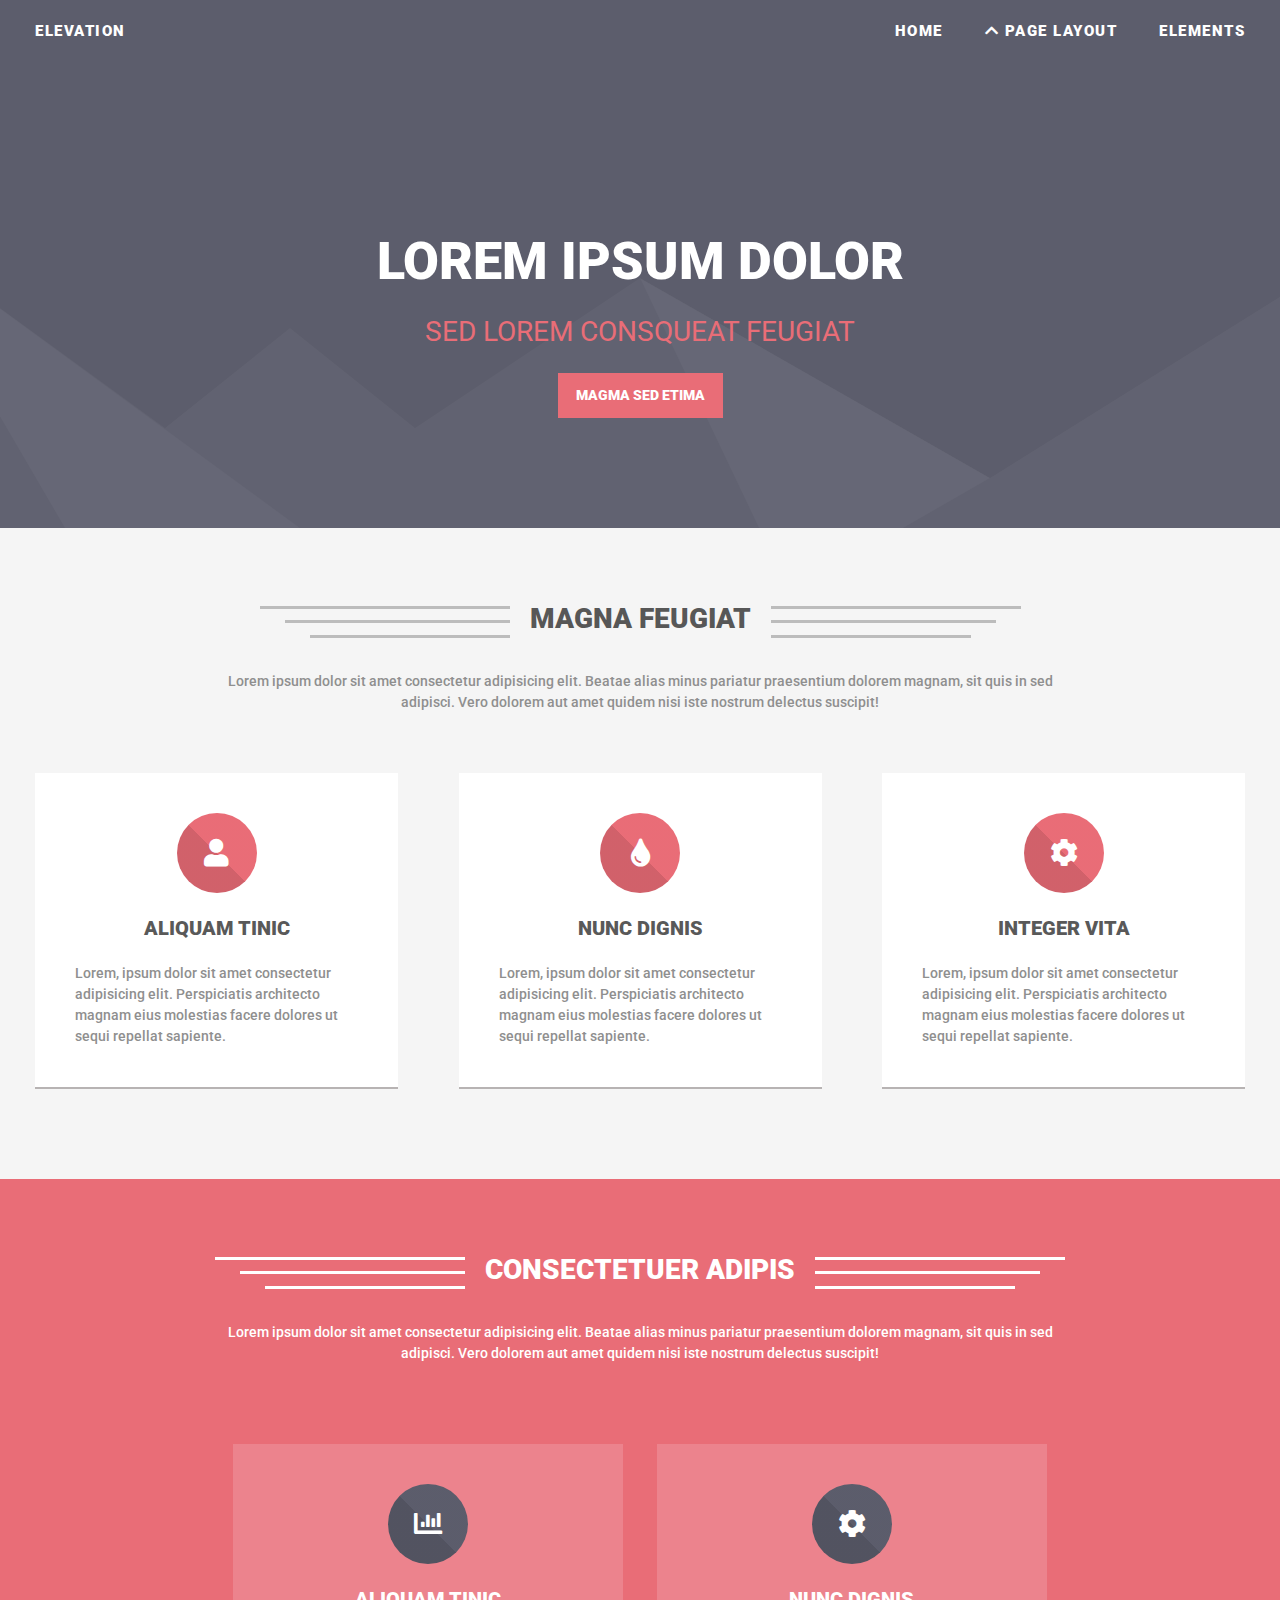
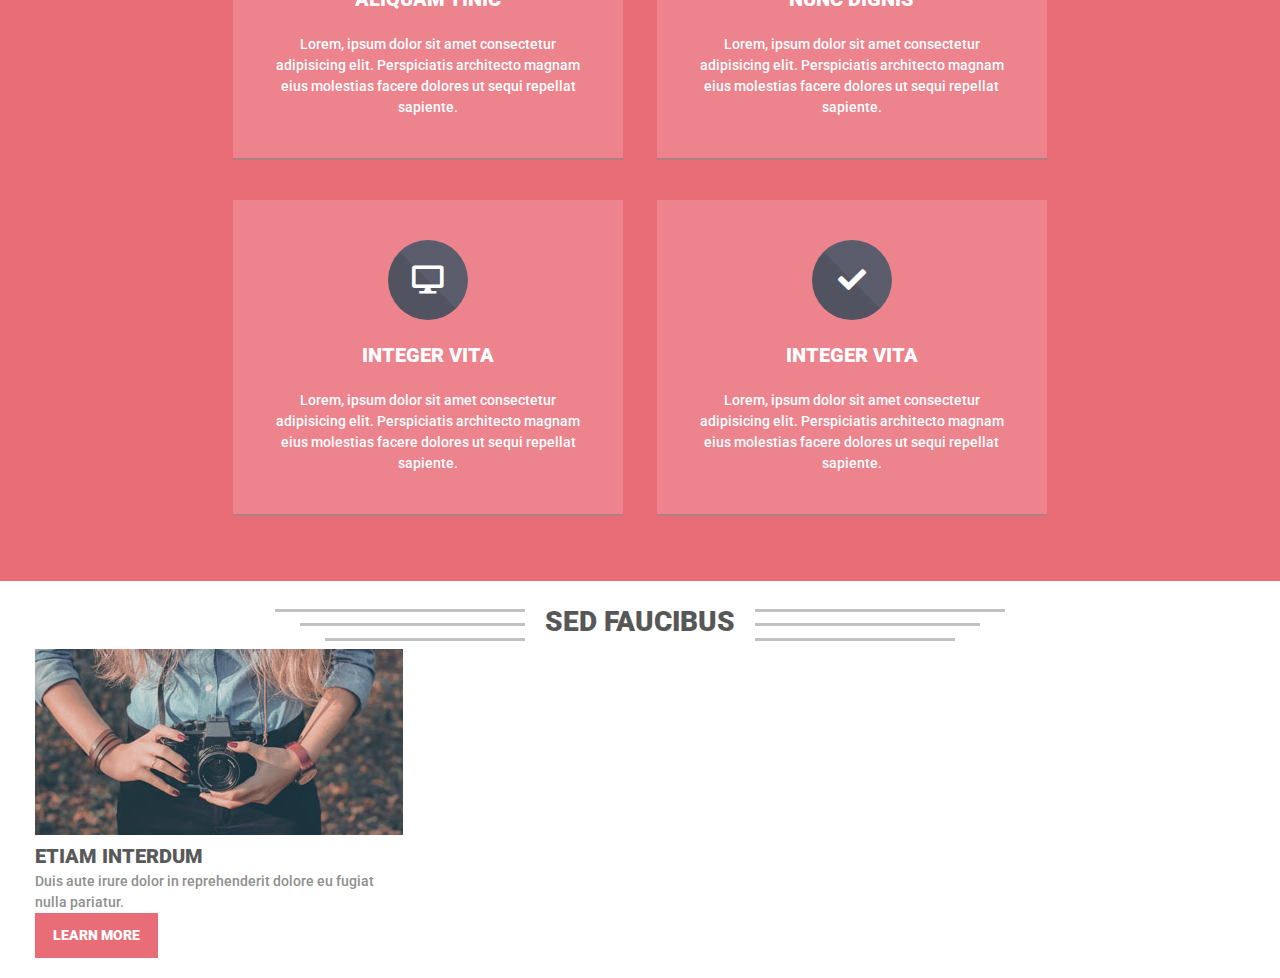
==== Ex3-Assignment-Level-2/index.html @ aa2cf996 "Till section 2 Completed of Level 2" ====
<!DOCTYPE html>
<html lang="en">
<head>
    <meta charset="UTF-8">
    <meta name="viewport" content="width=device-width, initial-scale=1.0">
    <title>Assignment Level 2</title>
    <link rel="stylesheet" href="./assets/stylesheets/main.css">
    <link rel="stylesheet" href="https://cdnjs.cloudflare.com/ajax/libs/font-awesome/5.13.1/css/all.min.css">
</head>
<body>
    
    <header>
        <div class="container flex justify-space-between">
            <a href="./index.html" class="logo">
                <h2>Elevation</h2>
            </a>

            <nav class="nav">
                <ul class="nav-items flex">
                    <li class="nav-item"><a href="#">Home</a></li>
                    <li class="nav-item sub-menu">
                        <a href="#"><i class="fas fa-chevron-up"></i> Page Layout</a>
                        <div class="sub-menu-container">
                            <ul class="dropdown none">
                                <li class="dropdown-item"><a href="#">Left Sidebar</a></li>
                                <li class="dropdown-item"><a href="#">Right Sidebar</a></li>
                                <li class="dropdown-item"><a href="#">No Sidebar</a></li>
                                <li class="dropdown-item"><a href="#">Submenu</a></li>
                            </ul>
                        </div>
                    </li>
                    <li class="nav-item"><a href="#">Elements</a></li>
                </ul>
            </nav>
        </div>

        <section class="hero container">
            <h1>Lorem Ipsum Dolor</h1>
            <h3>Sed lorem consqueat feugiat</h3>
            <a class="btn" href="#">Magma Sed Etima</a>
        </section>
    </header>

    <main>

        <section class="feature">
            <div class="container">

                <div class="creative-heading flex justify-center">
                    <div class="lines right-lines flex-col justify-space-between">
                        <span class="line l-line"></span>
                        <span class="line m-line"></span>
                        <span class="line s-line"></span>
                    </div>
                    <div class="section-heading">
                        <h2>Magna Feugiat</h2>
                    </div>
                    <div class="lines left-lines flex-col justify-space-between">
                        <span class="line l-line"></span>
                        <span class="line m-line"></span>
                        <span class="line s-line"></span>
                    </div>
                </div>

                <div class="section-info">
                    <p>Lorem ipsum dolor sit amet consectetur adipisicing elit. Beatae alias minus pariatur praesentium dolorem magnam, sit quis in sed adipisci. Vero dolorem aut amet quidem nisi iste nostrum delectus suscipit!</p>
                </div>

                <div class="cards flex justify-space-between m-60">

                    <div class="feature-card col-1-3">
                        <div class="icon-block flex-col justify-center">
                            <i class="fas fa-user"></i>
                        </div>
                        <h4>Aliquam Tinic</h4>
                        <p>Lorem, ipsum dolor sit amet consectetur adipisicing elit. Perspiciatis architecto magnam eius molestias facere dolores ut sequi repellat sapiente.</p>
                    </div>
                    <div class="feature-card col-1-3">
                        <div class="icon-block flex-col justify-center">
                            <i class="fas fa-tint"></i>
                        </div>
                        <h4>Nunc dignis</h4>
                        <p>Lorem, ipsum dolor sit amet consectetur adipisicing elit. Perspiciatis architecto magnam eius molestias facere dolores ut sequi repellat sapiente.</p>
                    </div>
                    <div class="feature-card col-1-3">
                        <div class="icon-block flex-col justify-center">
                            <i class="fas fa-cog"></i>
                        </div>
                        <h4>Integer vita</h4>
                        <p>Lorem, ipsum dolor sit amet consectetur adipisicing elit. Perspiciatis architecto magnam eius molestias facere dolores ut sequi repellat sapiente.</p>
                    </div>

                </div>

            </div>
        </section>

        <section class="services">
            <div class="container">
            
                <div class="creative-heading flex justify-center">
                    <div class="lines right-lines flex-col justify-space-between">
                        <span class="line l-line"></span>
                        <span class="line m-line"></span>
                        <span class="line s-line"></span>
                    </div>
                    <div class="section-heading">
                        <h2>CONSECTETUER ADIPIS</h2>
                    </div>
                    <div class="lines left-lines flex-col justify-space-between">
                        <span class="line l-line"></span>
                        <span class="line m-line"></span>
                        <span class="line s-line"></span>
                    </div>
                </div>
            
                <div class="section-info">
                    <p>Lorem ipsum dolor sit amet consectetur adipisicing elit. Beatae alias minus pariatur praesentium dolorem
                        magnam, sit quis in sed adipisci. Vero dolorem aut amet quidem nisi iste nostrum delectus suscipit!</p>
                        
                    <div class="cards flex justify-space-between m-60">
                    
                        <div class="service-card col-1-2">
                            <div class="icon-block flex-col justify-center">
                                <i class="fas fa-chart-bar"></i>
                            </div>
                            <h4>Aliquam Tinic</h4>
                            <p>Lorem, ipsum dolor sit amet consectetur adipisicing elit. Perspiciatis architecto magnam eius molestias
                                facere dolores ut sequi repellat sapiente.</p>
                        </div>
                        <div class="service-card col-1-2">
                            <div class="icon-block flex-col justify-center">
                                <i class="fas fa-cog"></i>
                            </div>
                            <h4>Nunc dignis</h4>
                            <p>Lorem, ipsum dolor sit amet consectetur adipisicing elit. Perspiciatis architecto magnam eius molestias
                                facere dolores ut sequi repellat sapiente.</p>
                        </div>
                        <div class="service-card col-1-2">
                            <div class="icon-block flex-col justify-center">
                                <i class="fas fa-desktop"></i>
                            </div>
                            <h4>Integer vita</h4>
                            <p>Lorem, ipsum dolor sit amet consectetur adipisicing elit. Perspiciatis architecto magnam eius molestias
                                facere dolores ut sequi repellat sapiente.</p>
                        </div>
                        <div class="service-card col-1-2">
                            <div class="icon-block flex-col justify-center">
                                <i class="fas fa-check"></i>
                            </div>
                            <h4>Integer vita</h4>
                            <p>Lorem, ipsum dolor sit amet consectetur adipisicing elit. Perspiciatis architecto magnam eius molestias
                                facere dolores ut sequi repellat sapiente.</p>
                        </div>
                    
                    </div>

                </div>
            </div>
        </section>

        <section class="blogs">
            <div class="container">
            
                <div class="creative-heading flex justify-center">
                    <div class="lines right-lines flex-col justify-space-between">
                        <span class="line l-line"></span>
                        <span class="line m-line"></span>
                        <span class="line s-line"></span>
                    </div>
                    <div class="section-heading">
                        <h2>SED FAUCIBUS</h2>
                    </div>
                    <div class="lines left-lines flex-col justify-space-between">
                        <span class="line l-line"></span>
                        <span class="line m-line"></span>
                        <span class="line s-line"></span>
                    </div>
                </div>
                
                <div class="blog-items flex justify-space-between">
                    <article class="blog col-1-3">
                        <img src="./assets/images/pic01.jpg" alt="Random Image">
                        <h4>ETIAM INTERDUM</h4>
                        <p>Duis aute irure dolor in reprehenderit dolore eu fugiat nulla pariatur.</p>
                        <a class="btn learn-more" href="">Learn More</a>
                    </article>
                </div>
            </div>
        </section>
    </main>

</body>
</html>
---- Ex3-Assignment-Level-2/assets/stylesheets/main.css ----
@import url(./reset.css);
@import url('https://fonts.googleapis.com/css2?family=Roboto:wght@300;400;500;700;900&display=swap');

/* ====================================
    Globals
===================================== */

*,
*::before,
*::after {
    box-sizing: border-box;
}

body {
    font: 500 14px/1.5 'Roboto', sans-serif;
}

.container {
    max-width: 1250px;
    padding: 20px;
    margin: 0 auto;
}

.flex {
    display: flex;
    flex-flow: row wrap;
}

.flex-col {
    display: flex;
    flex-flow: column wrap;
}

.justify-space-between {
    justify-content: space-between;
}

.justify-center {
    justify-content: center;
}

.align-items-center {
    align-items: center;
}

.none {
    display: none;
}

.col-1-3 {
    flex: 0 1 30%;
}

.col-1-2 {
    flex: 0 1 46%;
}

.m-60 {
    margin: 60px auto 20px;
}

/* ====================================
    lines
===================================== */

.lines {
    width: 400px;
    height: 32px;
    margin: 8px 20px;
}

.right-lines .line {
    align-self: flex-end;
}

.left-lines .line {
    align-self: flex-start;
}

.line {
    display: inline-block;
    height: 3px;
    background-color: rgba(128, 128, 128, 0.486);
}

.l-line {
    width: 250px;
}

.m-line {
    width: 225px;
}

.s-line {
    width: 200px;
}

/* ====================================
    Typography
===================================== */
h1,
h2,
h3,
h4 {
    font-weight: 900;
    text-transform: uppercase;
}

h1 {
    font-size: 52px;
    color: #fff;
}

h2 {
    font-size: 28px;
    color: hsl(0,0%,34%);
}

h3 {
    font-size: 28px;
    font-weight: 400;
    color: hsl(355,74%,67%);
}

h4 {
    font-size: 20px;
    color: hsl(0,0%,35%);
}

p {
    color: hsl(0,0%,56%);
}

/* ====================================
    Links
===================================== */

a {
    text-decoration: none;
    color: #fff;
}

/* ====================================
    Button
===================================== */

.btn {
    display: inline-block;
    background-color: hsl(355,74%,67%);
    color: #fff;
    font-size: 14px;
    font-weight: 900;
    text-transform: uppercase;
    padding: 12px 18px;
}

/* ====================================
    Header
===================================== */

header {
    background: url(../images/banner.svg) bottom no-repeat, hsla(237,16%,24%, 0.8);
}

.logo h2,
.nav-item {
    text-transform: uppercase;
    font-size: 15px;
    font-weight: 900;
    letter-spacing: 1.5px;
    color: #fff;
}

.nav-item {
    margin-left: 42px;
}

.hero {
    text-align: center;
    margin: 40px auto 0;
    padding: 60px 20px 100px;
}

.hero * {
    margin: 10px auto;
}

.sub-menu-container {
    position: relative;
    padding: 25px 0;
}

.dropdown {
    width: 150px;
    padding: 10px 5px 5px;
    background-color: #fff;
    position: absolute;
    top: 5px;
    left: -8px;
    clip-path: polygon(50% 0, 42% 8%, 100% 8%, 100% 100%, 0 100%, 0 8%, 58% 8%);
}

.dropdown-item {
    padding: 5px 12px;
    border-bottom: .2px solid rgba(128, 123, 123, 0.678);
}

.dropdown-item a {
    text-transform: capitalize;
    color: rgba(128, 122, 122, 0.726);
    font-size: 13px;
    font-weight: 500;
    letter-spacing: 0;
}

.dropdown-item:first-child {
    margin-top: 10px;
}

.dropdown-item:last-child {
    border: none;
}

.sub-menu i {
    transition: transform 500ms ease-in-out;
}

.sub-menu:hover i {
    transform: rotate(180deg);
}

.sub-menu:hover .dropdown {
    display: initial;
}

/* ====================================
    Main
===================================== */

.feature {
    background-color: hsl(0,0%,96%);
    padding: 50px 0;
}

.section-info {
    width: 70%;
    margin: 25px auto;
    text-align: center;
}

.feature-card {
    background-color: #fff;
    padding: 20px 40px;
    border-bottom: 2px solid rgba(134, 128, 128, 0.596);
}

.feature-card h4,
.icon-block {
    text-align: center;
    margin: 20px auto;
}

.icon-block {
    font-size: 28px;
    color: #fff;
    width: 80px;
    height: 80px;
    border-radius: 50%;
    background-image: linear-gradient(45deg, hsl(355,55%,60%) 50%, hsl(355,74%,67%) 50%);
}

.feature-card p,
.service-card p {
    margin: 20px auto;
}

.services {
    padding: 50px 0 0;
    background-color: hsl(355,74%,67%);
}

.services h2,
.services p {
    color: #fff;
}

.services .line {
    background-color: #fff;
}

.service-card {
    background-color: hsl(354,74%,72%);
    padding: 20px 40px;
    margin: 20px auto;
    border-bottom: 2px solid rgba(134, 128, 128, 0.596);
}

.service-card p,
.service-card h4 {
    color: #fff;
}

.service-card .icon-block {
    background-image: linear-gradient(45deg, hsl(236,8%,35%) 50%, hsl(236,8%,39%) 50%);
}
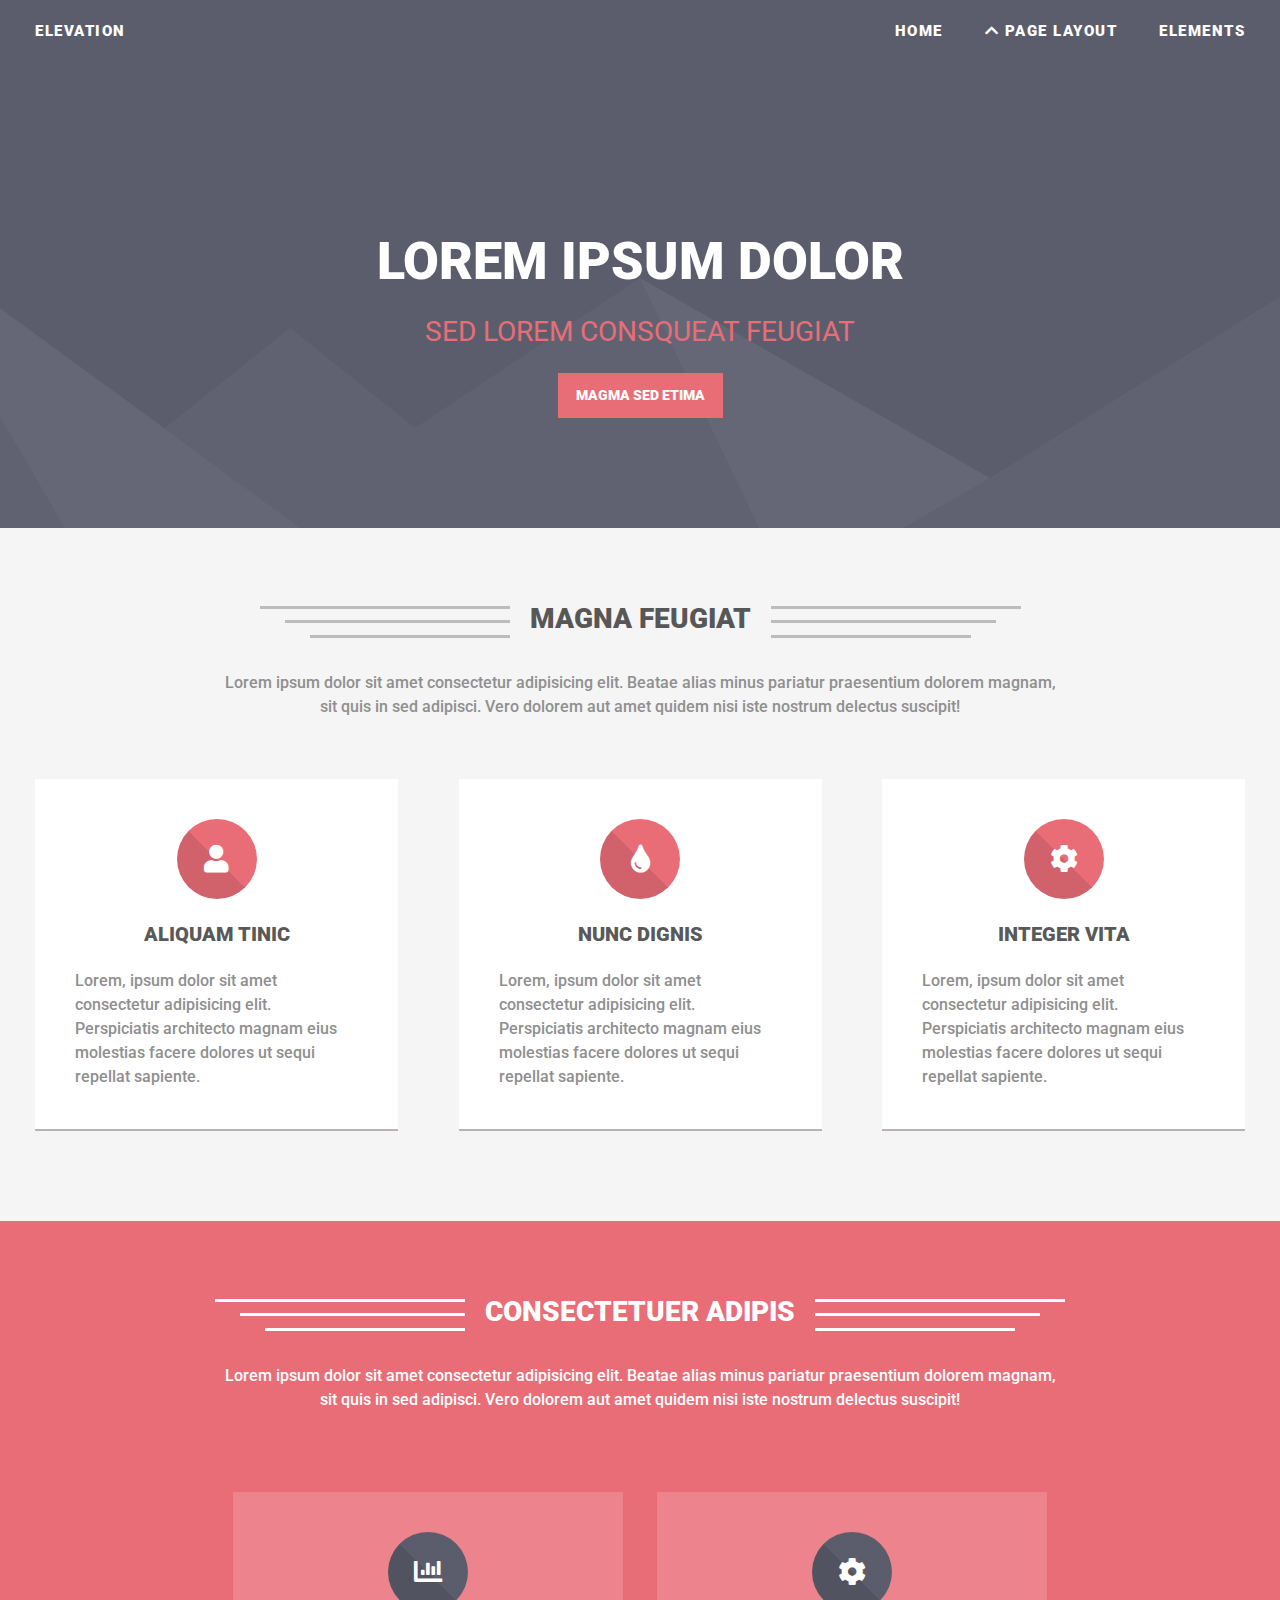
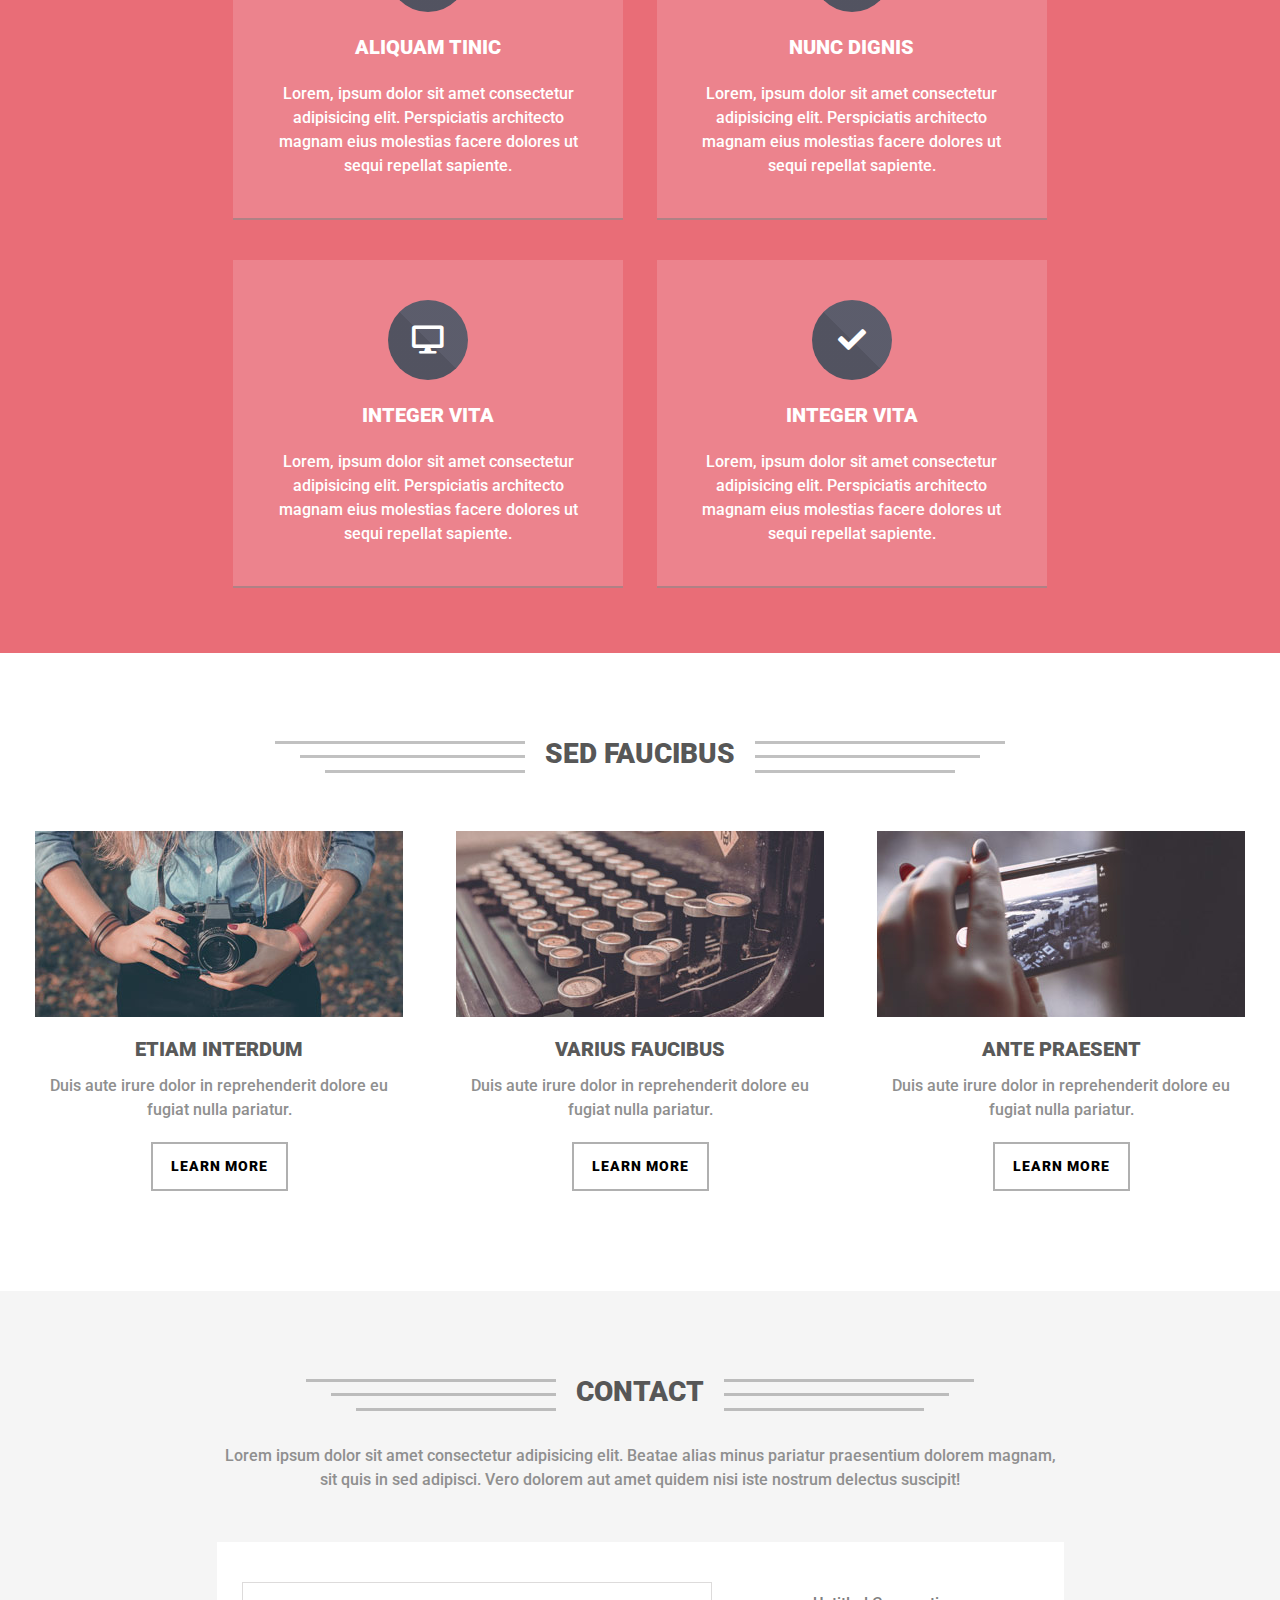
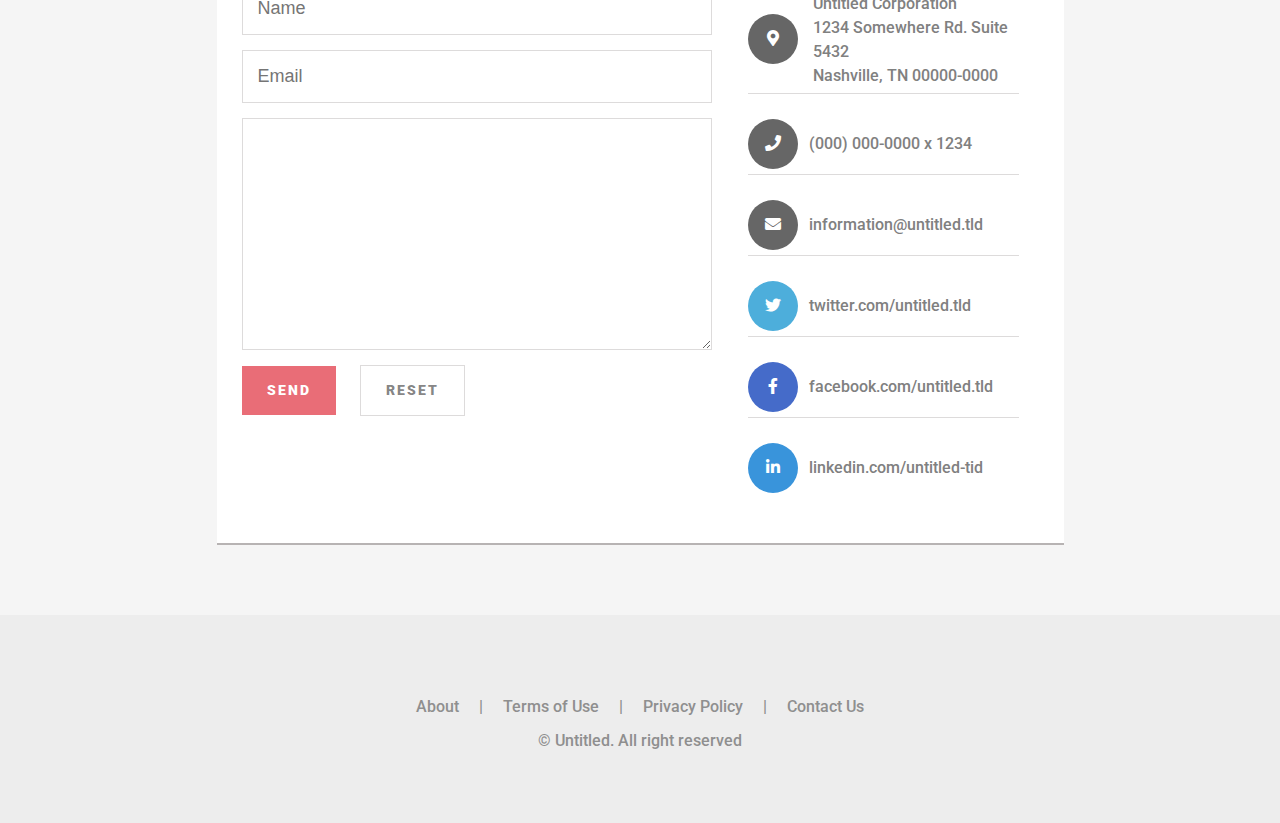
==== commit fa1f0132: "Assignment Level 2" ====
--- a/Ex3-Assignment-Level-2/index.html
+++ b/Ex3-Assignment-Level-2/index.html
@@ -159,7 +159,7 @@
             </div>
         </section>
 
-        <section class="blogs">
+        <section class="blogs m-60">
             <div class="container">
             
                 <div class="creative-heading flex justify-center">
@@ -185,10 +185,92 @@
                         <p>Duis aute irure dolor in reprehenderit dolore eu fugiat nulla pariatur.</p>
                         <a class="btn learn-more" href="">Learn More</a>
                     </article>
+
+                    <article class="blog col-1-3">
+                        <img src="./assets/images/pic02.jpg" alt="Random Image">
+                        <h4>VARIUS FAUCIBUS</h4>
+                        <p>Duis aute irure dolor in reprehenderit dolore eu fugiat nulla pariatur.</p>
+                        <a class="btn learn-more" href="">Learn More</a>
+                    </article>
+
+                    <article class="blog col-1-3">
+                        <img src="./assets/images/pic03.jpg" alt="Random Image">
+                        <h4>ANTE PRAESENT</h4>
+                        <p>Duis aute irure dolor in reprehenderit dolore eu fugiat nulla pariatur.</p>
+                        <a class="btn learn-more" href="">Learn More</a>
+                    </article>
                 </div>
             </div>
         </section>
+
+        <section class="contact">
+            <div class="container">
+            
+                <div class="creative-heading flex justify-center m-60">
+                    <div class="lines right-lines flex-col justify-space-between">
+                        <span class="line l-line"></span>
+                        <span class="line m-line"></span>
+                        <span class="line s-line"></span>
+                    </div>
+                    <div class="section-heading">
+                        <h2>contact</h2>
+                    </div>
+                    <div class="lines left-lines flex-col justify-space-between">
+                        <span class="line l-line"></span>
+                        <span class="line m-line"></span>
+                        <span class="line s-line"></span>
+                    </div>
+                </div>
+            
+                <div class="section-info">
+                    <p>Lorem ipsum dolor sit amet consectetur adipisicing elit. Beatae alias minus pariatur praesentium dolorem
+                        magnam, sit quis in sed adipisci. Vero dolorem aut amet quidem nisi iste nostrum delectus suscipit!</p>
+
+                    <div class="contact-info flex justify-space-between">
+                        <form class="col-60 get-in-touch">
+                            <input type="text" name="name" placeholder="Name">
+                            <input type="email" name="email" placeholder="Email">
+                            <textarea name="message" cols="30" rows="10"></textarea>
+                            <a href="#" class="btn">Send</a>
+                            <a href="#" class="btn reset">Reset</a>
+                        </form>
+                        <nav class="social-connect col-40">
+                            <ul class="social-items">
+                                <li>
+                                    <i class="fas fa-map-marker-alt"></i>
+                                    <a href="#">Untitled Corporation<br>1234 Somewhere Rd. Suite 5432
+                                        <br>Nashville, TN 00000-0000</a>
+                                </li>
+                                <li><i class="fas fa-phone"></i><a href="#">(000) 000-0000 x 1234</a></li>
+                                <li><i class="fas fa-envelope"></i><a href="#">information@untitled.tld</a></li>
+                                <li><i class="fab fa-twitter"></i><a href="#">twitter.com/untitled.tld</a></li>
+                                <li><i class="fab fa-facebook-f"></i><a href="#">facebook.com/untitled.tld</a></li>
+                                <li><i class="fab fa-linkedin-in"></i><a href="#">linkedin.com/untitled-tid</a></li>
+                            </ul>
+                        </nav>
+                    </div>
+                </div>
+
+            </div>    
+        </section>
     </main>
+
+    <footer>
+        <div class="container">
+            <nav class="footer-nav">
+                <ul class="footer-nav-items flex justify-center">
+                    <li><a href="#">About</a></li>
+                    <li>|</li>
+                    <li><a href="#">Terms of Use</a></li>
+                    <li>|</li>
+                    <li><a href="#">Privacy Policy</a></li>
+                    <li>|</li>
+                    <li><a href="#">Contact Us</a></li>
+                </ul>
+            </nav>
+            <small>&copy; Untitled. All right reserved</small>
+        </div>
+    </footer>
 
 </body>
 </html>--- a/Ex3-Assignment-Level-2/assets/stylesheets/main.css
+++ b/Ex3-Assignment-Level-2/assets/stylesheets/main.css
@@ -12,7 +12,7 @@
 }
 
 body {
-    font: 500 14px/1.5 'Roboto', sans-serif;
+    font: 500 16px/1.5 'Roboto', sans-serif;
 }
 
 .container {
@@ -53,6 +53,14 @@
 
 .col-1-2 {
     flex: 0 1 46%;
+}
+
+.col-40 {
+    flex: 0 1 39%;
+}
+
+.col-60 {
+    flex: 0 1 59%;
 }
 
 .m-60 {
@@ -127,7 +135,8 @@
     color: hsl(0,0%,35%);
 }
 
-p {
+p,
+small {
     color: hsl(0,0%,56%);
 }
 
@@ -302,4 +311,129 @@
 
 .service-card .icon-block {
     background-image: linear-gradient(45deg, hsl(236,8%,35%) 50%, hsl(236,8%,39%) 50%);
-}+}
+
+.blog {
+    text-align: center;
+}
+
+
+.blog-items {
+    margin: 50px auto;
+}
+
+.blog h4,
+.blog p,
+.blog a {
+    margin: 10px auto;
+}
+
+.blog a {
+    background-color: #fff;
+    color: #000;
+    letter-spacing: 1px;
+    border: 2px solid rgba(128, 128, 128, 0.623);
+}
+
+.contact {
+    background-color: hsl(0,0%,96%);
+}
+
+.contact-info {
+    background-color: #fff;
+    margin: 50px auto;
+    padding: 25px;
+    text-align: left;
+    border-bottom: 2px solid rgba(134, 128, 128, 0.596);
+}
+
+.get-in-touch input,
+.get-in-touch textarea {
+    font-size: 18px;
+    font-weight: 500;
+    display: block;
+    width: 100%;
+    margin: 15px auto;
+    padding: 15px;
+    border: 1.5px solid rgba(168, 163, 163, 0.39);
+    color: rgba(168, 163, 163, 0.39);
+}
+
+.social-items li,
+.social-items a {
+    font-size: 16px;
+    color: gray;
+    vertical-align: middle;
+}
+
+.social-items a {
+    display: inline-block;
+    width: 75%;
+    margin: 0 0 0 4%;
+}
+
+.social-items i {
+    padding: 10px;
+    width: 50px;
+    height: 50px;
+    background-color: hsl(0,0%,40%);
+    border-radius: 50%;
+    line-height: 28px;
+    text-align: center;
+    color: #fff;
+}
+
+i.fa-twitter {
+    background-color: hsl(199,66%,58%);
+}
+
+i.fa-facebook-f {
+    background-color: hsl(223,55%,53%);
+}
+
+i.fa-linkedin-in {
+    background-color: hsl(206,69%,54%);
+}
+
+.contact-info .btn {
+    padding: 14px 25px;
+    letter-spacing: 2px;
+}
+
+.social-items li {
+    padding: 5px 0;
+    margin: 20px;
+    border-bottom: 1px solid rgba(168, 163, 163, 0.39);
+}
+
+.social-items li:last-child {
+    border: none;
+}
+
+.reset {
+    background-color: #fff;
+    color: rgba(43, 41, 41, 0.589);
+    border: 1px solid rgba(168, 163, 163, 0.39);
+    margin-left: 20px;
+}
+
+/* ====================================
+    Footer
+===================================== */
+
+
+
+footer {
+    background-color: hsl(0,0%,93%);
+    padding: 50px;
+    text-align: center;
+}
+
+.footer-nav a,
+.footer-nav li {
+    color: hsl(0,0%,56%);
+}
+
+.footer-nav li {
+    margin: 10px;
+}
